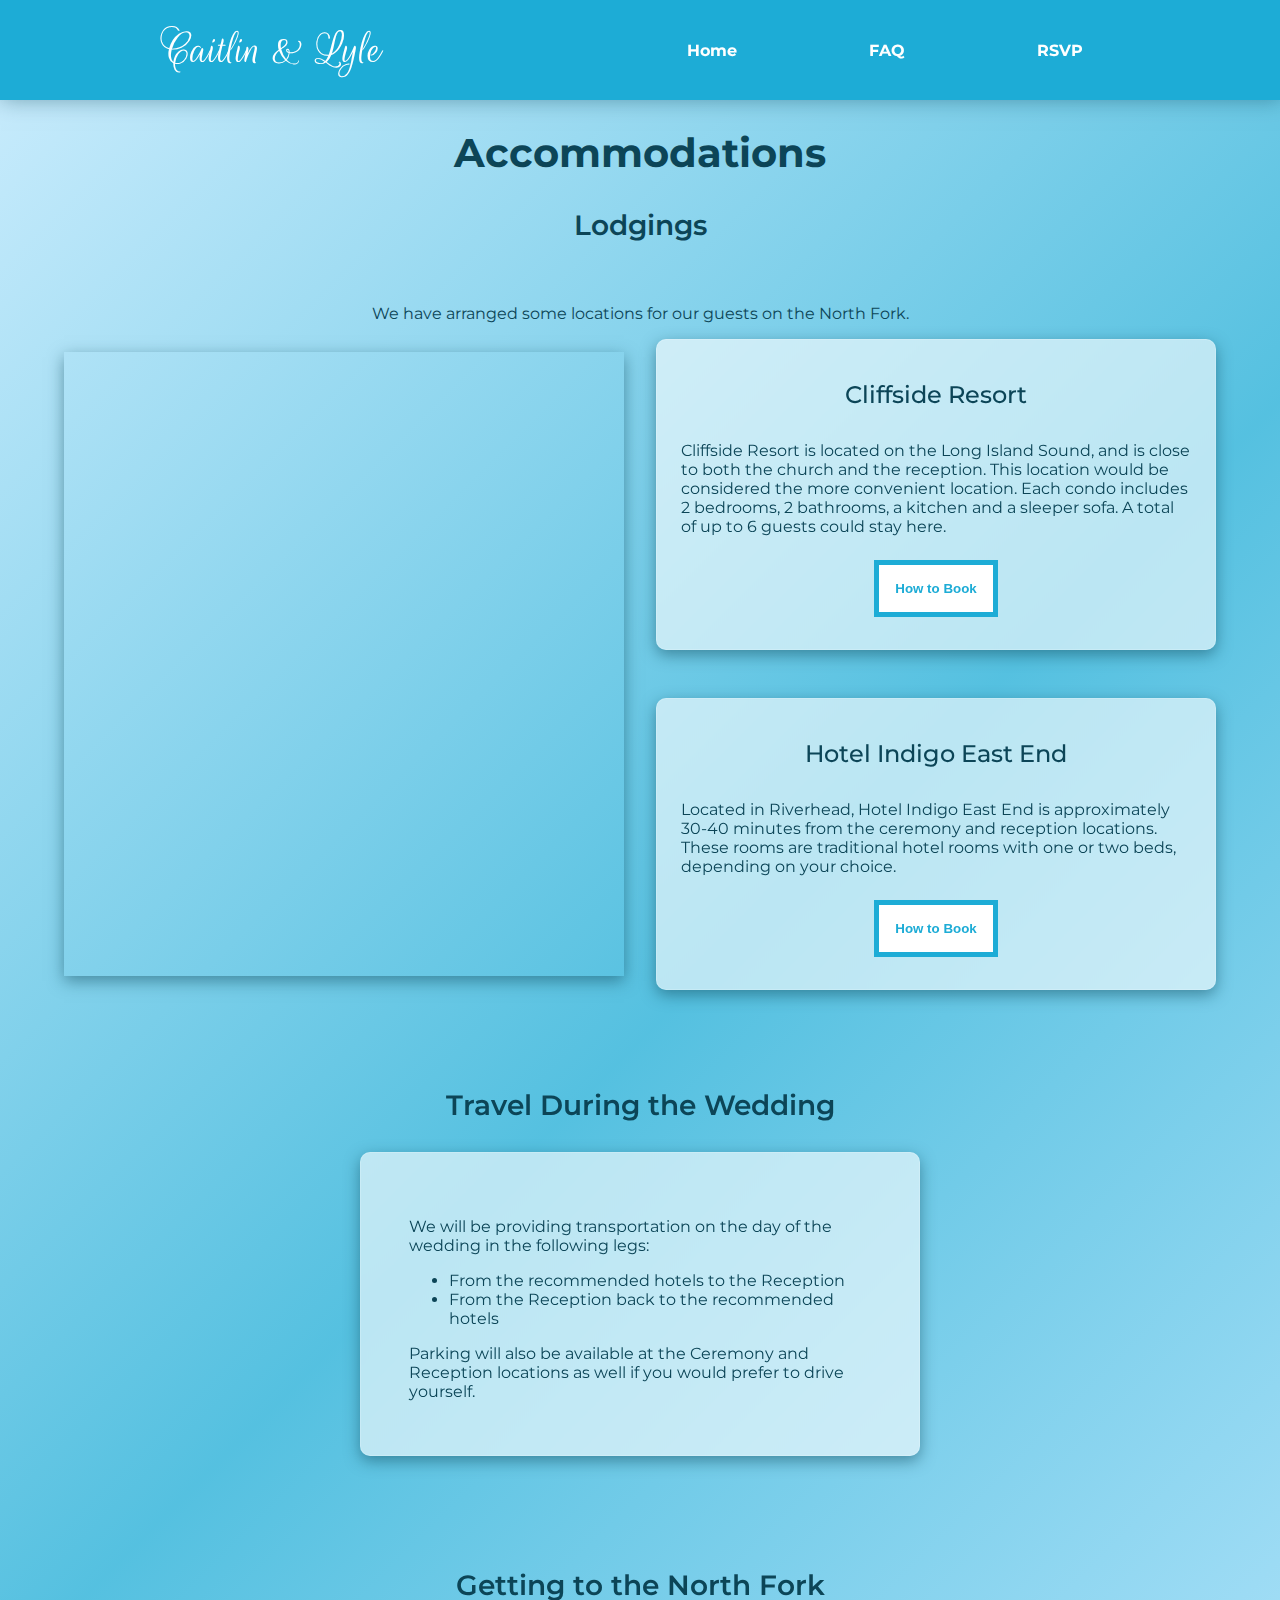
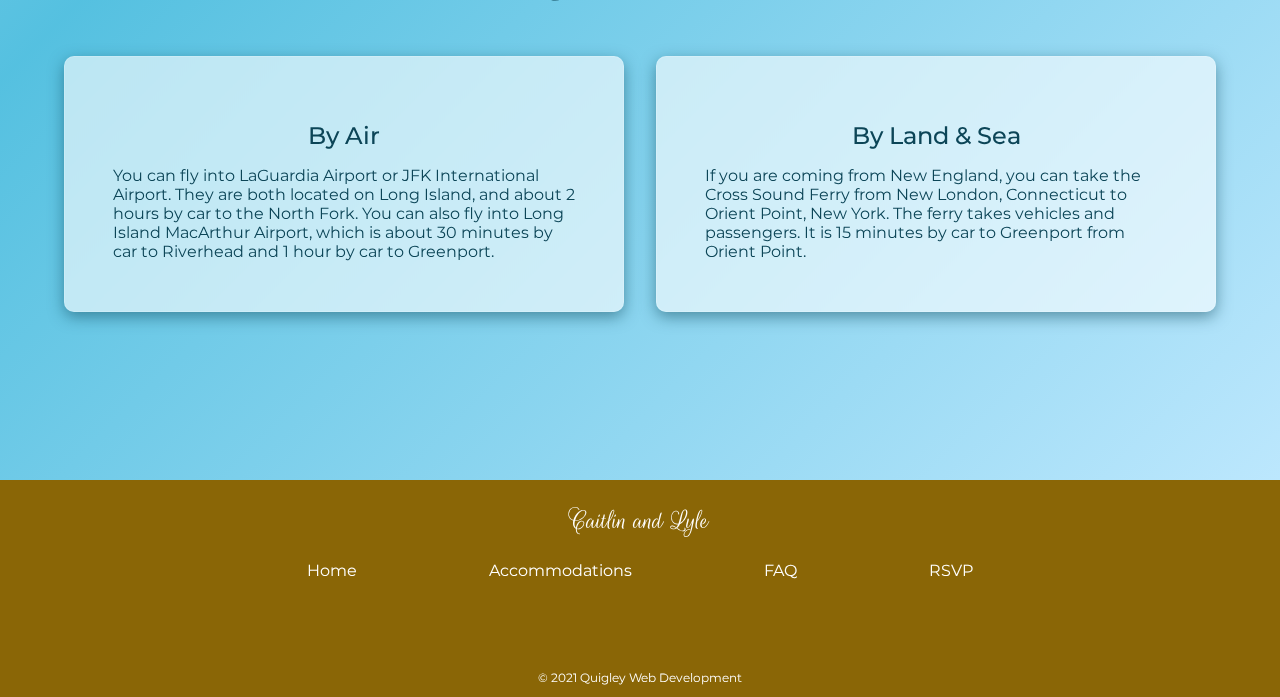
==== accommodations/index.html @ b0929718 "Fixing URL displays and folder structure part 2" ====
<!DOCTYPE html>
<html lang="en">
<head>
    <link rel="preconnect" href="https://fonts.googleapis.com">
    <link rel="preconnect" href="https://fonts.gstatic.com" crossorigin>
    <link href="https://fonts.googleapis.com/css2?family=Rouge+Script&display=swap" rel="stylesheet">
    
    <link href="https://fonts.googleapis.com/css2?family=Montserrat:wght@200;300;400;500;600;700;800&display=swap" rel="stylesheet">
    <link href="../styles.css" rel="stylesheet" type="text/css">
    <meta charset="UTF-8">
    <meta http-equiv="X-UA-Compatible" content="IE=edge">
    <meta name="viewport" content="width=device-width, initial-scale=1.0">
    <title>Caitlin and Lyle</title>
</head>
<body id="accommodations">
    <header>
        <h1 id="header-title">Caitlin & Lyle</h1>
        <nav>
            <ul>
                <li><a href="../index.html" class="nav-item">Home</a></li>
                <li><a href="../faq/index.html" class="nav-item">FAQ</a></li>
                <li><a href="../rsvp/index.html" class="nav-item">RSVP</a></li>
                <!-- <li><a href="#nav-list-4" class="nav-item">Nav List 4</a></li> -->
            </ul>
        </nav>
    </header>
    <main class="blue-background accommodations-grid">
        <h2 class="page-title" id="accommodations-title">Accommodations</h2>

            <h3 id="lodgings-title" class="accommodations-heading">Lodgings</h3>
            <p class="lodgings-label">We have arranged some locations for our guests on the North Fork.</p>
            <div class="lodgings-map-container">
                <iframe src="https://www.google.com/maps/d/u/0/embed?mid=165QC41a2iQtoyVcEj5IFGKIWmOBSqSj_" class="lodgings-map"></iframe>
            </div>
            <div class="lodgings-info">
                <div class="lodgings-info-card glassmorph">
                    <h4 class="accommodations-subtitle">Cliffside Resort</h4>
                    <p>Cliffside Resort is located on the Long Island Sound, and is close to both the church and the reception. This location would be considered the more convenient location. Each condo includes 2 bedrooms, 2 bathrooms, a kitchen and a sleeper sofa. A total of up to 6 guests could stay here.</p>
                    <button id="cliffside-button">How to Book</button>
                </div>
                <div class="lodgings-info-card glassmorph">
                    <h4 class="accommodations-subtitle">Hotel Indigo East End</h4>
                    <p>Located in Riverhead, Hotel Indigo East End is approximately 30-40 minutes from the ceremony and reception locations. These rooms are traditional hotel rooms with one or two beds, depending on your choice.</p>
                    <button id="indigo-button">How to Book</button>
                </div>
            </div>

            <h3 class="accommodations-title" id="travel-title">Travel During the Wedding</h3>
            <div class="travel-info-card glassmorph">
                <p>We will be providing transportation on the day of the wedding in the following legs: </p>
                <ul>
                    <li>From the recommended hotels to the Reception</li>
                    <li>From the Reception back to the recommended hotels</li>
                </ul>
                <p>Parking will also be available at the Ceremony and Reception locations as well if you would prefer to drive yourself.</p>
            </div>

            <h3 class="accommodations-title" id="getting-there-title">Getting to the North Fork</h3>

            <div class="getting-there-info-card glassmorph" id="by-air">
                <h4 class="accommodations-subtitle">By Air</h4>
                <p>You can fly into LaGuardia Airport or JFK International Airport. They are both located on Long Island, and about 2 hours by car to the North Fork. You can also fly into Long Island MacArthur Airport, which is about 30 minutes by car to Riverhead and 1 hour by car to Greenport.</p>
            </div>
            <div class="getting-there-info-card glassmorph" id="by-land">
                <h4 class="accommodations-subtitle">By Land & Sea</h4>
                <p>If you are coming from New England, you can take the Cross Sound Ferry from New London, Connecticut to Orient Point, New York. The ferry takes vehicles and passengers. It is 15 minutes by car to Greenport from Orient Point.  </p>
            </div>
    </main>
    <footer>
        <h1 class="footer-title">Caitlin and Lyle</h1>
        <div class="footer-nav">
            <a href="../index.html" class="footer-nav-item">Home</a>
            <a href="../accommodations/index.html" class="footer-nav-item">Accommodations</a>
            <a href="../faq/index.html" class="footer-nav-item">FAQ</a>
            <a href="../rsvp/index.html" class="footer-nav-item">RSVP</a>
        </div>
        <p class="footer-message">&copy; 2021 Quigley Web Development</p>
    </footer>

    <!-- Booking Modals -->
    <div id="cliffside-modal" class="modal">
        <div class="modal-content">
            <h3>Booking at Cliffside Resort</h3>
            <p>To book at the Cliffside Resort, call 1-800-269-4140 between 9AM and 7PM. Please ask for the Monteserrato/Quigley Wedding rate. They will require a 50% deposit on booking. </p>
            <p>The rates vary based on the room's view and are as follows:</p>
            <ul>
                <li>Water Side: $329/night</li>
                <li>Water View: $359/night</li>
                <li>Water Edge: $379/night</li>
            </ul>
            <button id="cliffside-close">Close</button>
        </div>
    </div>
    <div id="indigo-modal" class="modal">
        <div class="modal-content">
            <h3>Booking at Hotel Indigo</h3>
            <p>To book at Hotel Indigo, call 631-369-2200 ext 0. Please ask for the Quigley & Monteserrato Wedding Block rate. The block rate is $299 per night.</p>
            <button id="indigo-close">Close</button>
        </div>
    </div>

    <!-- Hotel Block Pop-up -->
    <div id="hotel-message-popup" class="modal">
        <div class="hotel-message-content">
            <button id="hotel-close">&times;</button>
            <h2>Hotel Block Alert</h2>
            <p>Please note that our hotel block at Cliffside Resort will be closing on March 31, 2022. Please make your reservation before that date to get our block pricing.</p>
        </div>
    </div>

    <script src="../hotel.js"></script>
    <script src="../main.js"></script>
</body>
</html>
---- styles.css ----
/* RSVP Style Sheet
    1. Structure Styles
    2. Typography Styles
    3. Form Styles
    4. Component Styles

================================ */

/* 1. Structure Styles 
================================ */
* {
    box-sizing: border-box;
}

:root {
    --text-small: 0.75rem;
    --text-normal: 1rem;
    --text-sub-heading: 1.5rem;
    --text-heading: 1.75rem;
    --text-subtitle: 2.5rem;
    --text-title: 3rem;
    --text-color: #0C4557;
    --dark-background: #333333;
    --header-background: #1DACD6;
    --blue-background: rgba(169, 214, 227, 0.5);
    --white: #FFFFFF;
    --footer-background: #8A6606;
    --light-text: #fff;
    --shadow-color: rgba(12, 69, 87, 0.5);
    --b-c-blue: #1DACD6;
    font-family: 'Montserrat', sans-serif;
    font-size: 16px;
}

html {
    height: 100%;
    margin: 0 auto;
    width: 100%;
    -ms-text-size-adjust: 100%;
    -webkit-text-size-adjust: 100%;
}

body {
    background-color: var(--white);
    color: var(--text-color);
    height: 100%;
    margin: 0 auto;
    width: 100%;
    display: flex;
    flex-direction: column;
    text-rendering: optimizeLegibility;
    -website-font-smoothing: antialiased;
}

@media screen and (max-width: 800px) {
    :root {
        font-size: 12px;
    }
}

/* 2. Structural Styles 
================================ */

/* Fixed Header & Navigation Style */
header {
    width: 100%;
    background-color: var(--header-background);
    position: fixed;
    top: 0;
    left: 0;
    z-index: 100;
    margin: 0 auto;
    height: 100px;
    display: flex;
    align-items: center;
    justify-content: space-around;
    box-shadow: 2px -3px 22px 1px var(--shadow-color);
}

header * {
    display: inline;
}

#header-title, .footer-title {
    color: var(--light-text);
    font-family: 'Rouge Script', cursive;
    font-weight: normal;
}

#header-title {
    margin: 2rem 0 2rem 4rem;
}

/* Main & Section Styles */
main {
    background-color: var(--white);
    margin: 6.25rem 0 0 0;
}

section {
    margin: 0 auto;
}

.blue-background {
    /* background-color: var(--blue-background); */
    background: rgb(188,231,253);
    background: -moz-linear-gradient(135deg, rgba(188,231,253,0.7455357142857143) 0%, rgba(29,172,214,0.7511379551820728) 50%, rgba(188,231,253,1) 100%);
    background: -webkit-linear-gradient(135deg, rgba(188,231,253,0.7455357142857143) 0%, rgba(29,172,214,0.7511379551820728) 50%, rgba(188,231,253,1) 100%);
    background: linear-gradient(135deg, rgba(188,231,253,0.7455357142857143) 0%, rgba(29,172,214,0.7511379551820728) 50%, rgba(188,231,253,1) 100%);
    filter: progid:DXImageTransform.Microsoft.gradient(startColorstr="#bce7fd",endColorstr="#bce7fd",GradientType=1);
    margin: 0;
    padding: 7rem 4rem 4rem 4rem; 
}

#locations {
    margin: 1rem 3rem 4rem 3rem;
}

#faq-main {
    width: 100%;
    display: flex;
    flex-direction: column;
    align-items: center;
    justify-content: center;
}

#rsvp-main {
    height: 60vh;
    width: 100%;
    display: flex;
    flex-direction: column;
    align-items: center;
    justify-content: center;
}

/* Accommodations Page Grid */
.accommodations-grid {
    display: grid;
    height: auto;
    grid-template-rows: repeat(24, 4rem);
    grid-template-columns: repeat(4, 1fr);
    grid-gap: 1rem 2rem;
}

#accommodations-title {
    grid-area: 1 / 1 / 1 / span 4;
}

#lodgings-title {
    grid-area: 2/ 1 / 2 / span 4;
}

.lodgings-label {
    grid-area: 3 / 1 / 3 / span 4;
}

.lodgings-map-container {
    grid-area: 4 / 1 / 12 / span 2;
}

.lodgings-info {
    grid-area: 4 / 3 / 12 / span 2;
}

#travel-title {
    grid-area: 13 / 1 / span 1 / span 4;
}

.travel-info-card {
    grid-area: 14 / 2 / span 4 / span 2;
}

#getting-there-title {
    grid-area: 19 / 1 / span 1 / span 4;
}

#by-air {
    grid-area: 20 / 1 / span 4 / span 2;
}

#by-land {
    grid-area: 20 / 3 / span 4 / span 2;
}

@media screen and (max-width: 800px) {
    .accommodations-grid {
        padding: 7rem 4rem 4rem 4rem; 
        grid-template-rows: repeat(39, 4rem);
        grid-template-columns: 1fr;
        grid-gap: 1rem 2rem;
    }

    #accommodations-title {
        grid-area: 1 / 1 / 1 / span 1;
    }
    
    #lodgings-title {
        grid-area: 2/ 1 / 2 / span 1;
    }
    
    .lodgings-label {
        grid-area: 3 / 1 / 3 / span 1;
    }
    
    .lodgings-map-container {
        grid-area: 4 / 1 / 12 / span 1;
    }
    
    .lodgings-info {
        grid-area: 13 / 1 / 21 / span 1;
    }
    
    #travel-title {
        grid-area: 22 / 1 / span 1 / span 1;
    }
    
    .travel-info-card {
        grid-area: 23 / 1 / span 5 / span 1;
    }
    
    #getting-there-title {
        grid-area: 28 / 1 / span 1 / span 1;
    }
    
    #by-air {
        grid-area: 29 / 1 / span 5 / span 1;
    }
    
    #by-land {
        grid-area: 34 / 1 / span 4 / span 1;
    }

}

/* Footer Styles */
footer {
    background-color: var(--footer-background);
    width: 100%;
    height: 25vh;
    text-align: center;
    color: var(--light-text);
    display: flex;
    flex-direction: column;
    align-items: center;
    justify-content: center;
}

.footer-title {
    font-size: var(--text-heading);
}

.footer-message {
    font-size: var(--text-small);
    margin-top: 10vh;
}

/* 3. Typography Styles 
================================ */
h1, h2, h3, h4 {
    color: var(--text-color);
    text-align: center;
}

h1 {
    font-size: var(--text-title);
    font-weight: 700;
    margin: 1.5rem 0;
}

h2 {
    font-size: var(--text-subtitle);
    font-weight: 700;
    margin: 1rem 0;
}

h3 {
    font-size: var(--text-heading);
    margin: 1rem 0;
    font-weight: 600;
}

h4 {
    font-size: var(--text-sub-heading);
    margin: 1rem 0;
    font-weight: 500;
}

p {
    font-size: var(--text-normal);
}

.accommodations-heading, .accommodations-subtitle {
    text-align: center;
}

/* Text Styles */
.article-text {
    font-size: 1rem;
    font-weight: 400;
    font-style: normal;
}

.caption {
    font-size: 0.75rem;
    font-style: italic;
    font-weight: 400;
}

.pull-quote {
    font-size: 1.25rem;
    font-style: italic;
    font-weight: 500;
}

/* 4. Module Styles 
================================ */

/* Site Navigation */
nav ul {
    list-style: none;
    float: right;
    margin-right: 2rem;
}

nav ul li {
    display: inline;
}

.nav-item, .footer-nav-item {
    margin: 0 5vw;
}

.nav-item:hover {
    text-decoration: underline;
}

.footer-nav nav{
    float: none;
    font-weight: normal;
}

.footer-nav-item {
    font-weight: normal;
}

.footer-nav-item:hover {
    font-weight: bold;

}

/* 5. Component Styles 
================================ */
/* Images */
img, .lodgings-map {
    max-width: 100%;
    max-height: 100%;
}

/* Buttons */
button, .button {
    color: var(--b-c-blue);
    background-color: var(--white);
    padding: 1rem;
    margin: 0.5rem;
    font-weight: bold;
    border: 5px solid var(--b-c-blue);
}

button:hover, .button:hover {
    color: var(--light-text);
    background-color: var(--b-c-blue);
}

a {
    color: var(--light-text);
    text-decoration: none;
    font-size: var(--text-normal);
    font-weight: bold;
}

.info-image {
    width: 40vw;
}

/* Scrolling Basic Info */
.background-1 {
    background: rgb(214,199,9) no-repeat center center fixed;
    background: -moz-linear-gradient(0deg, rgba(214,199,9,1) 0%, rgba(19,214,153,0.75) 22%, rgba(29,172,214,1) 44%, rgba(168,214,227,1) 48%, rgba(255,255,255,0.75) 52%, rgba(29,172,214,1) 100%) no-repeat center center fixed;
    background: -webkit-linear-gradient(0deg, rgba(214,199,9,1) 0%, rgba(19,214,153,0.75) 22%, rgba(29,172,214,1) 44%, rgba(168,214,227,1) 48%, rgba(255,255,255,0.75) 52%, rgba(29,172,214,1) 100%) no-repeat center center fixed;
    background: linear-gradient(0deg, rgba(214,199,9,1) 0%, rgba(19,214,153,0.75) 22%, rgba(29,172,214,1) 44%, rgba(168,214,227,1) 48%, rgba(255,255,255,0.75) 52%, rgba(29,172,214,1) 100%) no-repeat center center fixed;
    filter: progid:DXImageTransform.Microsoft.gradient(startColorstr="#d6c709",endColorstr="#1dacd6",GradientType=1);
    height: 100vh;
    width: 100%;
}

.scroll-single {
    background: none;
    width: 100%;
    height: 65vh;
    display: flex;
    flex-direction: column;
    align-items: center;
    justify-content: center;
}

.scroll-side-by-side {
    background: none;
    width: 100%;
    height: 65vh;
    display: flex;
    flex-direction: row;
    align-items: center;
    justify-content: center;
}

.scroll-single>.scroll-info-box {
    padding: 5rem 8rem;
}

.scroll-basic-info {
    margin: 3rem;
}

@media screen and (max-width: 800px) {
    .scroll-side-by-side {
        flex-direction: column-reverse;
    }
    
    .scroll-single>.scroll-info-box {
        padding: 3rem;
    }
    .scroll-basic-info {
        margin: 1.5rem;
    }
}

.scroll-more-box {
    color: var(--white);
    background: none;
    text-align: center;
}

.scroll-info-box {
    background-color: var(--white);
    padding: 2rem;
    box-shadow: 0px 5px 15px var(--shadow-color);
    margin: 2rem;
}


/* Decoration Line */
.decoration-line {
    display: flex;
    align-items: center;
    justify-content: center;
    margin-top: 1rem;
}

.decoration-line hr {
    width: 45vw;
    color: var(--b-c-blue);
    height: 2px;
    border: 1px solid var(--b-c-blue);
    border-radius: 1px;
}

.decoration-img {
    height: 5vh;
    margin: 3vw 3vh;
}

/* Glassmorphism */

.glassmorph {
    background: rgba( 255, 255, 255, 0.6 );
    box-shadow: 0 8px 32px 0 rgba( 31, 38, 135, 0.37 );
    backdrop-filter: blur( 2.5px );
    -webkit-backdrop-filter: blur( 2.5px );
    border-radius: 10px;
    border: 1px solid rgba( 255, 255, 255, 0.18 );
}

/* Location Info Styles */
.location-info {
    display: flex;
    flex-direction: row;
    align-items: center;
    justify-content: space-around;
}

.location-text {
    display: flex;
    width: 40vw;
    flex-direction: column;
    align-items: center;
    justify-content: center;
}

.location-image {
    width: 40vw;
}

@media screen and (max-width: 800px) {
    .location-info {
        flex-direction: column;
        justify-content: center;
    }
}

/* Accommodations Styles */

.lodgings-map-container {
    max-width: 100%;
}

.lodgings-info {
    height: 100%;
}

.lodgings-info, .lodgings-info-card {
    display: flex;
    flex-direction: column;
    align-items: center;
    justify-content: center;
}

.lodgings-info-card, .travel-info-card, .getting-there-info-card {
    width: 100%;
    /* background-color: var(--white); */
    box-shadow: 0px 5px 15px var(--shadow-color);
}

.travel-info-card {
    padding: 3rem;
}

@media screen and (max-width: 800px) {
    .travel-info-card {
        padding: 2rem;
    }
}

.getting-there-info-card {
    padding: 3rem;
    margin: 1.5rem 0;
}

.lodgings-info-card {
    margin: 1.5rem 0;
    padding: 1.5rem;
}

.lodgings-label {
    margin: 2rem;
    text-align: center;
}

.lodgings-map {
    width: 100%;
    height: 100%;
    border: none;
    box-shadow: 0 5px 15px var(--shadow-color);
}

/* Booking Modals */
.modal {
    display: none;
    position: fixed;
    z-index: 1;
    left: 0;
    top: 0;
    width: 100%;
    height: 100%;
    overflow: auto;
    background-color: rgba(0, 0, 0, 0.4); 
}

.modal-content {
    background-color: var(--white);
    margin: 15% auto;
    padding: 1.5rem;
    border: 2px solid var(--b-c-blue);
    width: 80%;
    display: flex;
    flex-direction: column;
    align-items: center;
    justify-content: center;
}

@media screen and (max-width: 800px) {
    .modal-content {
        margin: 35% auto;
    }
}

/* FAQ Styles */
#faq-title, #rsvp-title {
    margin: 2rem 0 0 0;
}
.question-container {
    display: flex;
    width: 75%;
    background-color: var(--white);
    flex-direction: column;
    align-items: center;
    justify-content: center;
    padding: 4rem;
    box-shadow: 0px 5px 15px var(--shadow-color);
    margin: 4rem;
}

.question {
    font-size: var(--text-heading);
    text-decoration: none;
}

.answer {
    font-size: var(--text-normal);
}

.faq-link {
    color: var(--text-color);
}

@media screen and (max-width: 800px) {
    .question-container {
        padding: 1rem;
        margin: 2rem 1rem;
    }
}

/* RSVP Styles */
.rsvp-info-card {
    /* background-color: var(--white); */
    display: flex;
    flex-direction: column;
    justify-content: center;
    align-items: center;
    padding: 2rem;
    box-shadow: 0px 5px 15px var(--shadow-color);
    margin: 2rem;
    padding: 5rem 8rem;
}

@media screen and (max-width: 800px) {
    .rsvp-info-card {
        padding: 3rem;
    }
}

/* Hotel Block Pop-up Styles */
.hotel-message-content {
    background-color: var(--white);
    margin: 15% auto;
    padding: 1.5rem;
    border: 2px solid var(--b-c-blue);
    width: 50%;
    display: flex;
    flex-direction: column;
    align-items: center;
    justify-content: center;
}

@media screen and (max-width: 800px) {
    .hotel-message-content {
        width: 80%;
        margin: 35% auto;
    }
}

.hotel-message-content button {
    display: block;
    align-self: flex-end;
    justify-self: flex-end;
    background-color: transparent;
    font-size: var(--text-subtitle);
    color: var(--footer-background);
    border: none;
    outline: none;
    cursor: pointer;
    text-align: right;
    padding: .5rem;
    
}

.hotel-message-content h2 {
    font-size: var(--text-heading);
    color: var(--b-c-blue);
    text-align: center;
}

.hotel-message-content p {
    font-size: var(--text-normal);
    color: var(--text-color);
    text-align: center;
}
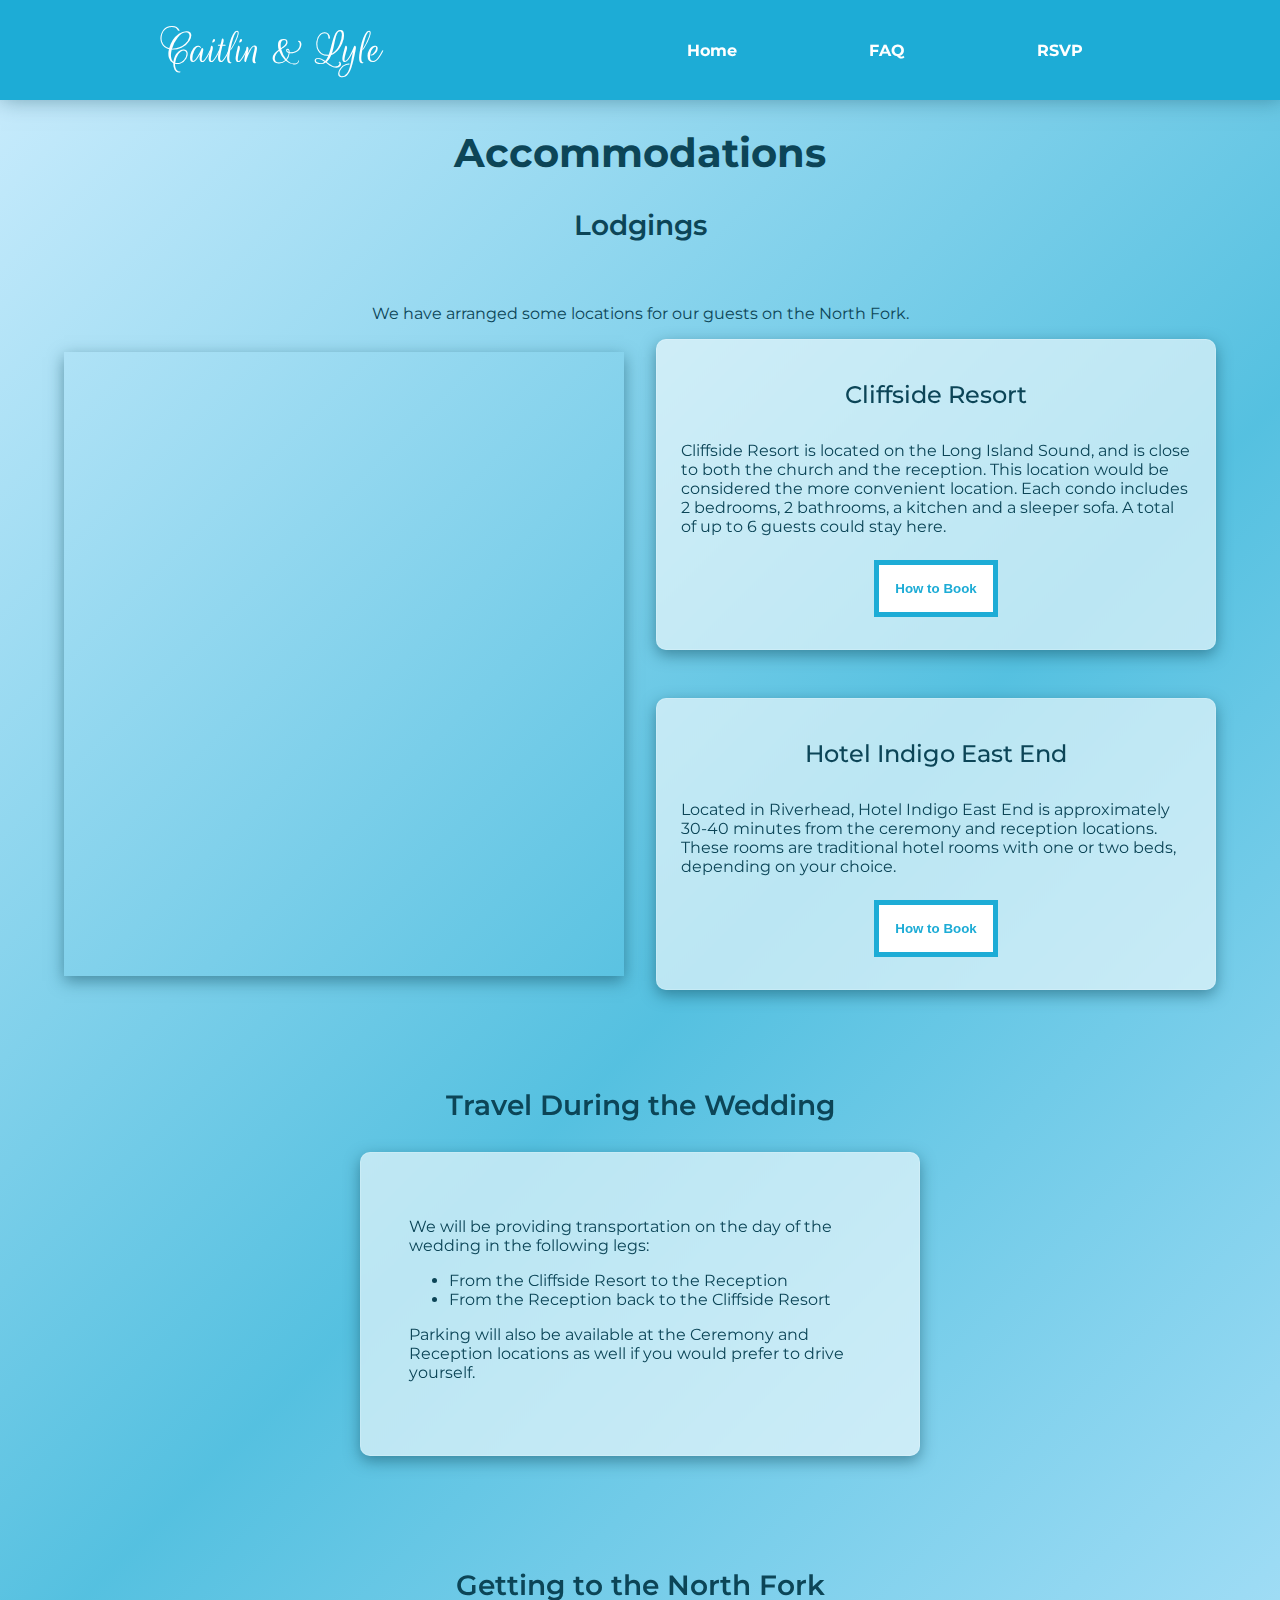
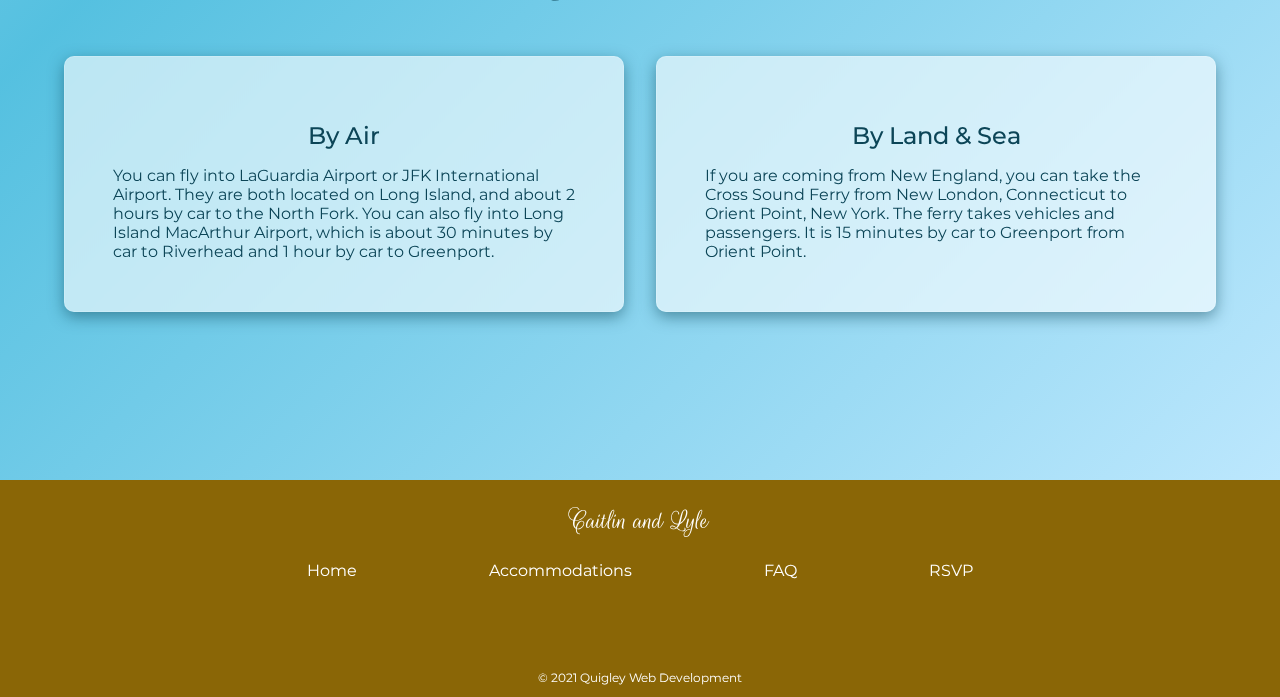
==== commit 86e96425: "Change Travel During the Wedding text" ====
--- a/accommodations/index.html
+++ b/accommodations/index.html
@@ -49,8 +49,8 @@
             <div class="travel-info-card glassmorph">
                 <p>We will be providing transportation on the day of the wedding in the following legs: </p>
                 <ul>
-                    <li>From the recommended hotels to the Reception</li>
-                    <li>From the Reception back to the recommended hotels</li>
+                    <li>From the Cliffside Resort to the Reception</li>
+                    <li>From the Reception back to the Cliffside Resort</li>
                 </ul>
                 <p>Parking will also be available at the Ceremony and Reception locations as well if you would prefer to drive yourself.</p>
             </div>
